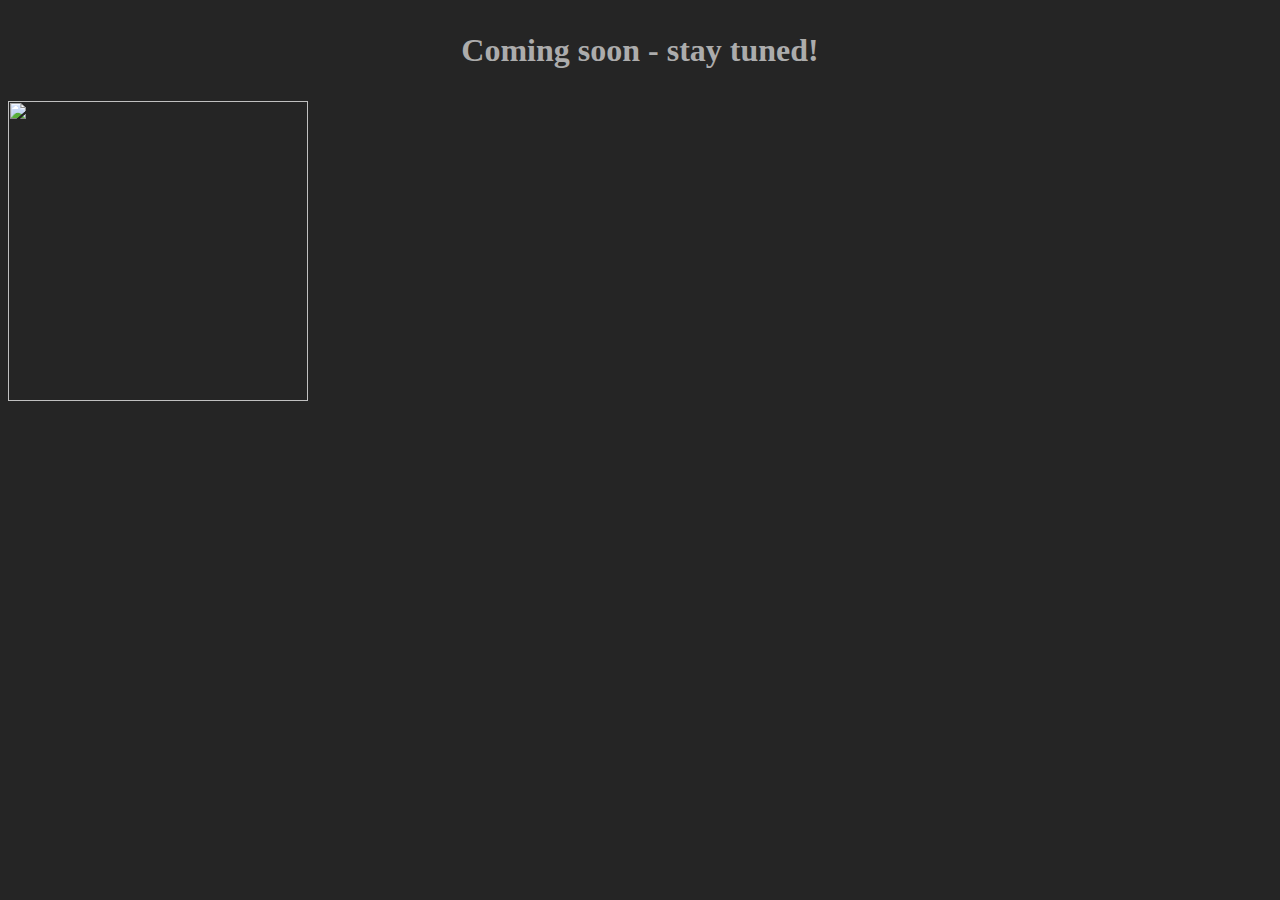
==== index.html @ c978b2a3 "Update index.html" ====
<!DOCTYPE html>
<html lang="en">
<head>
    <meta charset="UTF-8">
    <meta http-equiv="X-UA-Compatible" content="IE=edge">
    <meta name="viewport" content="width=device-width, initial-scale=1.0">
    <title>Document</title>
    
</head>
<body style="background-color:rgb(37, 37, 37)">
<h1><p style="color:rgb(172, 172, 172)" align="center"> Coming soon - stay tuned!</p></h1>
    <img src="pngkey-valknut-png-300_300.png" width="300" height="300" class="center">
</body>
</html>
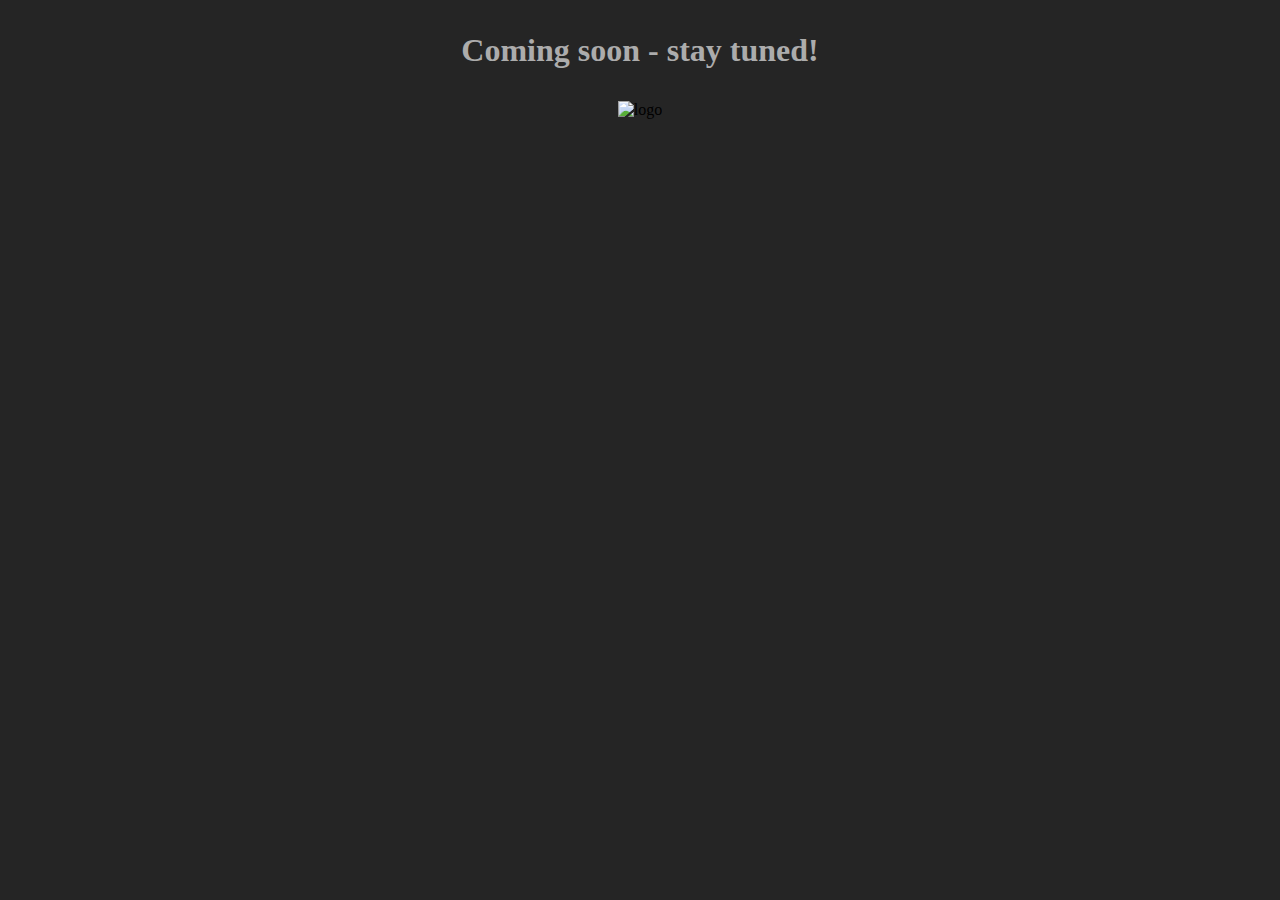
==== commit 4c3be9c0: "Update index.html" ====
--- a/index.html
+++ b/index.html
@@ -9,6 +9,8 @@
 </head>
 <body style="background-color:rgb(37, 37, 37)">
 <h1><p style="color:rgb(172, 172, 172)" align="center"> Coming soon - stay tuned!</p></h1>
-    <img src="pngkey-valknut-png-300_300.png" width="300" height="300" class="center">
+    <p style="text-align:center;"><img src="pngkey-valknut-png-300_300.png" width="300" height="300" alt="logo"></p>
+
+</style>
 </body>
 </html>
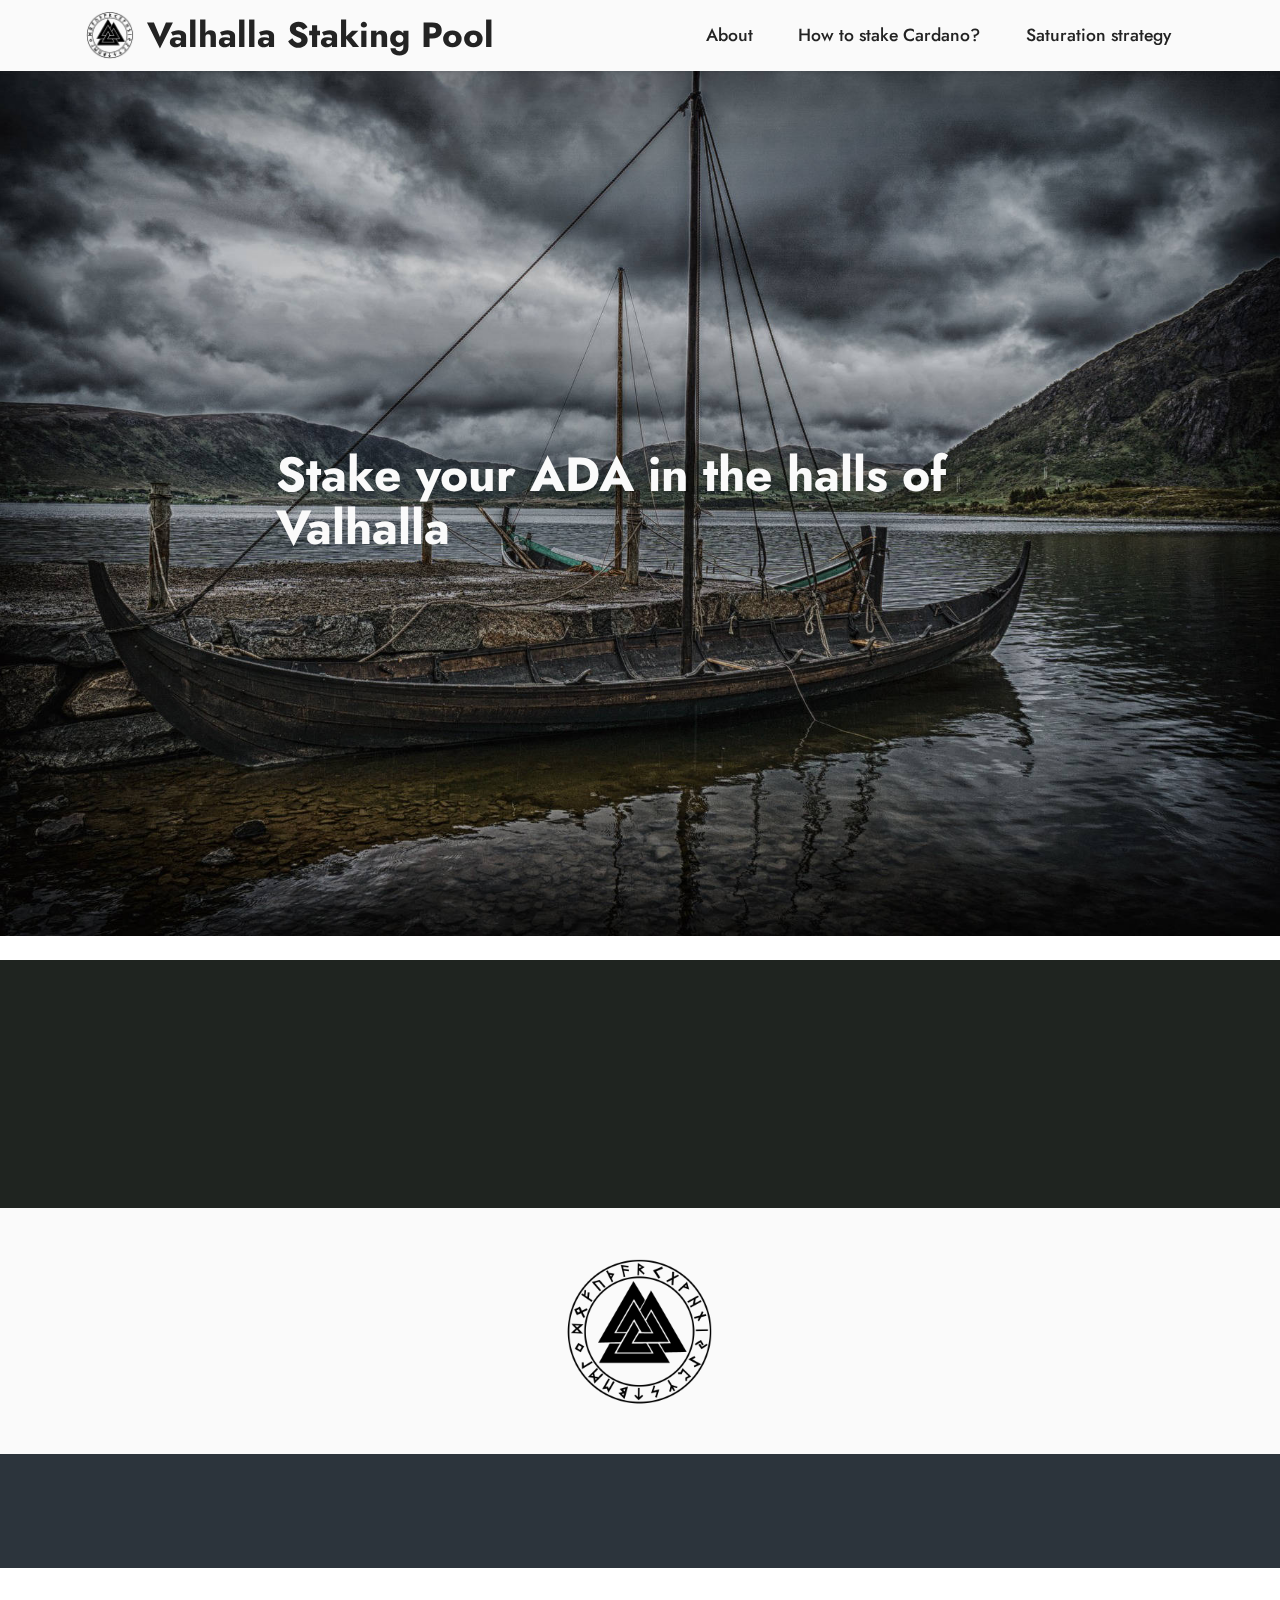
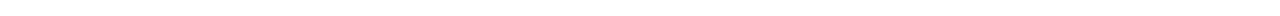
==== commit 44733aa8: "Update index.html" ====
--- a/index.html
+++ b/index.html
@@ -1,16 +1,225 @@
-<!DOCTYPE html>
-<html lang="en">
-<head>
-    <meta charset="UTF-8">
-    <meta http-equiv="X-UA-Compatible" content="IE=edge">
-    <meta name="viewport" content="width=device-width, initial-scale=1.0">
-    <title>Document</title>
-    
-</head>
-<body style="background-color:rgb(37, 37, 37)">
-<h1><p style="color:rgb(172, 172, 172)" align="center"> Coming soon - stay tuned!</p></h1>
-    <p style="text-align:center;"><img src="pngkey-valknut-png-300_300.png" width="300" height="300" alt="logo"></p>
-
-</style>
-</body>
-</html>
+<!DOCTYPE html>
+<html  >
+<head>
+  <!-- Site made with Mobirise Website Builder v5.3.0, https://mobirise.com -->
+  <meta charset="UTF-8">
+  <meta http-equiv="X-UA-Compatible" content="IE=edge">
+  <meta name="generator" content="Mobirise v5.3.0, mobirise.com">
+  <meta name="viewport" content="width=device-width, initial-scale=1, minimum-scale=1">
+  <link rel="shortcut icon" href="assets/images/odin-runes-vegvisir-valknut-runic-magic-armanen-runes-299d2a54396f952e47723fa8b13a6a12-800x800.png" type="image/x-icon">
+  <meta name="description" content="">
+  
+  
+  <title>Home</title>
+  <link rel="stylesheet" href="assets/web/assets/mobirise-icons2/mobirise2.css">
+  <link rel="stylesheet" href="assets/tether/tether.min.css">
+  <link rel="stylesheet" href="assets/bootstrap/css/bootstrap.min.css">
+  <link rel="stylesheet" href="assets/bootstrap/css/bootstrap-grid.min.css">
+  <link rel="stylesheet" href="assets/bootstrap/css/bootstrap-reboot.min.css">
+  <link rel="stylesheet" href="assets/animatecss/animate.css">
+  <link rel="stylesheet" href="assets/dropdown/css/style.css">
+  <link rel="stylesheet" href="assets/socicon/css/styles.css">
+  <link rel="stylesheet" href="assets/theme/css/style.css">
+  <link rel="preload" as="style" href="assets/mobirise/css/mbr-additional.css"><link rel="stylesheet" href="assets/mobirise/css/mbr-additional.css" type="text/css">
+  
+  
+  
+  
+</head>
+<body>
+  
+  <section class="menu menu2 cid-su24keXpRR" once="menu" id="menu2-k">
+    
+    <nav class="navbar navbar-dropdown navbar-fixed-top navbar-expand-lg">
+        <div class="container">
+            <div class="navbar-brand">
+                <span class="navbar-logo">
+                    
+                        <img src="assets/images/odin-runes-vegvisir-valknut-runic-magic-armanen-runes-299d2a54396f952e47723fa8b13a6a12-800x800.png" alt="Valhalla" style="height: 3rem;">
+                    
+                </span>
+                <span class="navbar-caption-wrap"><a class="navbar-caption text-black text-primary display-5" href="index.html">Valhalla Staking Pool</a></span>
+            </div>
+            <button class="navbar-toggler" type="button" data-toggle="collapse" data-target="#navbarSupportedContent" aria-controls="navbarNavAltMarkup" aria-expanded="false" aria-label="Toggle navigation">
+                <div class="hamburger">
+                    <span></span>
+                    <span></span>
+                    <span></span>
+                    <span></span>
+                </div>
+            </button>
+            <div class="collapse navbar-collapse" id="navbarSupportedContent">
+                <ul class="navbar-nav nav-dropdown nav-right" data-app-modern-menu="true">
+                  <li class="nav-item"><a class="nav-link link text-black display-4" href="page1.html">
+                            About</a></li>
+                  <li class="nav-item"><a class="nav-link link text-black display-4" href="page2.html">
+                            How to stake Cardano?</a></li>
+                  <li class="nav-item"><a class="nav-link link text-black display-4" href="page3.html">
+                            Saturation strategy</a></li>
+                </ul>
+                
+                
+            </div>
+        </div>
+    </nav>
+</section>
+
+<section class="header1 cid-s48MCQYojq mbr-fullscreen mbr-parallax-background" id="header1-f">
+
+    
+
+    
+
+    <div class="align-center container">
+        <div class="row justify-content-center">
+            <div class="col-12 col-lg-8">
+                <h1 class="mbr-section-title mbr-fonts-style mb-3 display-2"><strong>Stake your ADA in the halls of Valhalla</strong></h1>
+                
+                
+                
+            </div>
+        </div>
+    </div>
+</section>
+
+<section class="content1 cid-s48udlf8KU" id="content1-8">
+    
+    <div class="container">
+        <div class="row justify-content-center">
+            <div class="title col-12 col-md-12">
+                <h3 class="mbr-section-title mbr-fonts-style align-center mb-4 display-5"><strong>Pool info</strong></h3>
+                <h4 class="mbr-section-subtitle align-center mbr-fonts-style mb-4 display-7">Ticker: VLHLA<br>
+                Fixed Cost: 340 ADA<br>
+                Variable Fee: 1%<br>
+                Pool ID: 29889ecc8151e5a93fcd321cd905eee0f50c8364273550205058bfe8</h4>
+                
+            </div>
+        </div>
+    </div>
+</section>
+
+<!-- <section class="content1 cid-s48vaXqeL6" id="content1-b">
+    
+    <div class="container">
+        <div class="row justify-content-center">
+            <div class="title col-12 col-md-12">
+                <h3 class="mbr-section-title mbr-fonts-style align-center mb-4 display-2"><strong>Nagłówek 2</strong></h3>
+                <h4 class="mbr-section-subtitle align-center mbr-fonts-style mb-4 display-7">Lorem Ipsum is simply dummy text of the printing and typesetting industry. Lorem Ipsum has been the industry's standard dummy text ever since the 1500s, when an unknown printer took a galley of type and scrambled it to make a type specimen book. It has survived not only five centuries, but also the leap into electronic typesetting, remaining essentially unchanged. It was popularised in the 1960s with the release of Letraset sheets containing Lorem Ipsum passages, and more recently with desktop publishing software like Aldus PageMaker including versions of Lorem Ipsum.</h4>
+                
+            </div>
+        </div>
+    </div>
+</section> 
+
+<section class="content1 cid-s48vnjULo4" id="content1-c">
+    
+    <div class="container">
+        <div class="row justify-content-center">
+            <div class="title col-12 col-md-12">
+                <h3 class="mbr-section-title mbr-fonts-style align-center mb-4 display-2"><strong>Nagłówek 3</strong></h3>
+                <h4 class="mbr-section-subtitle align-center mbr-fonts-style mb-4 display-7">Lorem Ipsum is simply dummy text of the printing and typesetting industry. Lorem Ipsum has been the industry's standard dummy text ever since the 1500s, when an unknown printer took a galley of type and scrambled it to make a type specimen book. It has survived not only five centuries, but also the leap into electronic typesetting, remaining essentially unchanged. It was popularised in the 1960s with the release of Letraset sheets containing Lorem Ipsum passages, and more recently with desktop publishing software like Aldus PageMaker including versions of Lorem Ipsum.</h4>
+                
+            </div>
+        </div>
+    </div>
+</section> -->
+
+<section class="gallery6 mbr-gallery cid-su25ATc7hq" id="gallery6-o">
+    
+
+    <div class="mbr-overlay" style="opacity: 1; background-color: rgb(250, 250, 250);">
+    </div>
+
+    <div class="container">
+        
+        <div class="row mbr-gallery mt-4">
+            
+            
+            <div class="col-12 col-md-6 col-lg-12 item gallery-image active">
+                <div class="item-wrapper" data-toggle="modal" data-target="#suus8I5c5z-modal">
+                    <img class="w-100" src="assets/images/odin-runes-vegvisir-valknut-runic-magic-armanen-runes-299d2a54396f952e47723fa8b13a6a12-800x800.png" alt="" data-slide-to="0" data-target="#lb-suus8I5c5z">
+                    <div class="icon-wrapper">
+                        <span class="mobi-mbri mobi-mbri-search mbr-iconfont mbr-iconfont-btn"></span>
+                    </div>
+                </div>
+                
+            </div>
+            
+        </div>
+
+        <div class="modal mbr-slider" tabindex="-1" role="dialog" aria-hidden="true" id="suus8I5c5z-modal">
+            <div class="modal-dialog" role="document">
+                <div class="modal-content">
+                    <div class="modal-body">
+                        <div class="carousel slide" id="lb-suus8I5c5z" data-interval="5000">
+                            <div class="carousel-inner">
+                                
+                                
+                                <div class="carousel-item active">
+                                    <img class="d-block w-100" src="assets/images/odin-runes-vegvisir-valknut-runic-magic-armanen-runes-299d2a54396f952e47723fa8b13a6a12-800x800.png" alt="">
+                                </div>
+                                
+                            </div>
+                            <ol class="carousel-indicators">
+                                <li data-slide-to="0" class="active" data-target="#lb-suus8I5c5z"></li>
+                                
+                                
+                                
+                            </ol>
+                            <a role="button" href="" class="close" data-dismiss="modal" aria-label="Close">
+                            </a>
+                            <a class="carousel-control-prev carousel-control" role="button" data-slide="prev" href="#lb-suus8I5c5z">
+                                <span class="mobi-mbri mobi-mbri-arrow-prev" aria-hidden="true"></span>
+                                <span class="sr-only">Previous</span>
+                            </a>
+                            <a class="carousel-control-next carousel-control" role="button" data-slide="next" href="#lb-suus8I5c5z">
+                                <span class="mobi-mbri mobi-mbri-arrow-next" aria-hidden="true"></span>
+                                <span class="sr-only">Next</span>
+                            </a>
+                        </div>
+                    </div>
+                </div>
+            </div>
+        </div>
+    </div>
+</section>
+
+<section class="footer3 cid-s48P1Icc8J" once="footers" id="footer3-i">
+
+    
+
+    
+
+    <div class="container">
+        <div class="media-container-row align-center mbr-white">
+            
+            <div class="row social-row">
+                <div class="social-list align-right pb-2">
+                    
+                    
+                    
+                    
+                    
+                    
+                <div class="soc-item">
+                        <a href="https://t.me/joinchat/gdgktcsR2GY0MzA8">
+                            <span class="mbr-iconfont mbr-iconfont-social socicon-telegram socicon"></span>
+                        </a>
+                    </div><div class="soc-item">
+                        <a href="https://twitter.com/valhallapool" target="_blank">
+                            <span class="mbr-iconfont mbr-iconfont-social socicon-twitter socicon"></span>
+                        </a>
+                    </div></div>
+            </div>
+            <div class="row row-copirayt">
+                <p class="mbr-text mb-0 mbr-fonts-style mbr-white align-center display-7">Copyright © 2020 by <a href="https://world4players.com" class="text-primary" target="_blank">world4players</a>.<br></p>
+            </div>
+        </div>
+    </div>
+</section><section style="background-color: #fff; font-family: -apple-system, BlinkMacSystemFont, 'Segoe UI', 'Roboto', 'Helvetica Neue', Arial, sans-serif; color:#aaa; font-size:12px; padding: 0; align-items: center; display: flex;"><a href="https://mobirise.site/k" style="flex: 1 1; height: 3rem; padding-left: 1rem;"></a><p style="flex: 0 0 auto; margin:0; padding-right:1rem;">Design a free site with <a href="https://mobirise.site/z" style="color:#aaa;">Mobirise</a></p></section><script src="assets/web/assets/jquery/jquery.min.js"></script>  <script src="assets/popper/popper.min.js"></script>  <script src="assets/tether/tether.min.js"></script>  <script src="assets/bootstrap/js/bootstrap.min.js"></script>  <script src="assets/smoothscroll/smooth-scroll.js"></script>  <script src="assets/viewportchecker/jquery.viewportchecker.js"></script>  <script src="assets/parallax/jarallax.min.js"></script>  <script src="assets/dropdown/js/nav-dropdown.js"></script>  <script src="assets/dropdown/js/navbar-dropdown.js"></script>  <script src="assets/touchswipe/jquery.touch-swipe.min.js"></script>  <script src="assets/theme/js/script.js"></script>  
+  
+  
+ <div id="scrollToTop" class="scrollToTop mbr-arrow-up"><a style="text-align: center;"><i class="mbr-arrow-up-icon mbr-arrow-up-icon-cm cm-icon cm-icon-smallarrow-up"></i></a></div>
+    <input name="animation" type="hidden">
+  </body>
+</html>
--- a/assets/web/assets/mobirise-icons2/mobirise2.css
+++ b/assets/web/assets/mobirise-icons2/mobirise2.css
@@ -0,0 +1,498 @@
+@font-face {
+  font-family: 'Moririse2';
+  font-display: swap;
+  src:  url('mobirise2.eot?f2bix4');
+  src:  url('mobirise2.eot?f2bix4#iefix') format('embedded-opentype'),
+    url('mobirise2.ttf?f2bix4') format('truetype'),
+    url('mobirise2.woff?f2bix4') format('woff'),
+    url('mobirise2.svg?f2bix4#mobirise2') format('svg');
+  font-weight: normal;
+  font-style: normal;
+}
+
+[class^="mobi-"], [class*=" mobi-"] {
+  /* use !important to prevent issues with browser extensions that change fonts */
+  font-family: 'Moririse2' !important;
+  speak: none;
+  font-style: normal;
+  font-weight: normal;
+  font-variant: normal;
+  text-transform: none;
+  line-height: 1;
+
+  /* Better Font Rendering =========== */
+  -webkit-font-smoothing: antialiased;
+  -moz-osx-font-smoothing: grayscale;
+}
+
+.mobi-mbri-add-submenu:before {
+  content: "\e900";
+}
+.mobi-mbri-alert:before {
+  content: "\e901";
+}
+.mobi-mbri-align-center:before {
+  content: "\e902";
+}
+.mobi-mbri-align-justify:before {
+  content: "\e903";
+}
+.mobi-mbri-align-left:before {
+  content: "\e904";
+}
+.mobi-mbri-align-right:before {
+  content: "\e905";
+}
+.mobi-mbri-android:before {
+  content: "\e906";
+}
+.mobi-mbri-apple:before {
+  content: "\e907";
+}
+.mobi-mbri-arrow-down:before {
+  content: "\e908";
+}
+.mobi-mbri-arrow-next:before {
+  content: "\e909";
+}
+.mobi-mbri-arrow-prev:before {
+  content: "\e90a";
+}
+.mobi-mbri-arrow-up:before {
+  content: "\e90b";
+}
+.mobi-mbri-bold:before {
+  content: "\e90c";
+}
+.mobi-mbri-bookmark:before {
+  content: "\e90d";
+}
+.mobi-mbri-bootstrap:before {
+  content: "\e90e";
+}
+.mobi-mbri-briefcase:before {
+  content: "\e90f";
+}
+.mobi-mbri-browse:before {
+  content: "\e910";
+}
+.mobi-mbri-bulleted-list:before {
+  content: "\e911";
+}
+.mobi-mbri-calendar:before {
+  content: "\e912";
+}
+.mobi-mbri-camera:before {
+  content: "\e913";
+}
+.mobi-mbri-cart-add:before {
+  content: "\e914";
+}
+.mobi-mbri-cart-full:before {
+  content: "\e915";
+}
+.mobi-mbri-cash:before {
+  content: "\e916";
+}
+.mobi-mbri-change-style:before {
+  content: "\e917";
+}
+.mobi-mbri-chat:before {
+  content: "\e918";
+}
+.mobi-mbri-clock:before {
+  content: "\e919";
+}
+.mobi-mbri-close:before {
+  content: "\e91a";
+}
+.mobi-mbri-cloud:before {
+  content: "\e91b";
+}
+.mobi-mbri-code:before {
+  content: "\e91c";
+}
+.mobi-mbri-contact-form:before {
+  content: "\e91d";
+}
+.mobi-mbri-credit-card:before {
+  content: "\e91e";
+}
+.mobi-mbri-cursor-click:before {
+  content: "\e91f";
+}
+.mobi-mbri-cust-feedback:before {
+  content: "\e920";
+}
+.mobi-mbri-database:before {
+  content: "\e921";
+}
+.mobi-mbri-delivery:before {
+  content: "\e922";
+}
+.mobi-mbri-desktop:before {
+  content: "\e923";
+}
+.mobi-mbri-devices:before {
+  content: "\e924";
+}
+.mobi-mbri-down:before {
+  content: "\e925";
+}
+.mobi-mbri-download-2:before {
+  content: "\e926";
+}
+.mobi-mbri-download:before {
+  content: "\e927";
+}
+.mobi-mbri-drag-n-drop-2:before {
+  content: "\e928";
+}
+.mobi-mbri-drag-n-drop:before {
+  content: "\e929";
+}
+.mobi-mbri-edit-2:before {
+  content: "\e92a";
+}
+.mobi-mbri-edit:before {
+  content: "\e92b";
+}
+.mobi-mbri-error:before {
+  content: "\e92c";
+}
+.mobi-mbri-extension:before {
+  content: "\e92d";
+}
+.mobi-mbri-features:before {
+  content: "\e92e";
+}
+.mobi-mbri-file:before {
+  content: "\e92f";
+}
+.mobi-mbri-flag:before {
+  content: "\e930";
+}
+.mobi-mbri-folder:before {
+  content: "\e931";
+}
+.mobi-mbri-gift:before {
+  content: "\e932";
+}
+.mobi-mbri-github:before {
+  content: "\e933";
+}
+.mobi-mbri-globe-2:before {
+  content: "\e934";
+}
+.mobi-mbri-globe:before {
+  content: "\e935";
+}
+.mobi-mbri-growing-chart:before {
+  content: "\e936";
+}
+.mobi-mbri-hearth:before {
+  content: "\e937";
+}
+.mobi-mbri-help:before {
+  content: "\e938";
+}
+.mobi-mbri-home:before {
+  content: "\e939";
+}
+.mobi-mbri-hot-cup:before {
+  content: "\e93a";
+}
+.mobi-mbri-idea:before {
+  content: "\e93b";
+}
+.mobi-mbri-image-gallery:before {
+  content: "\e93c";
+}
+.mobi-mbri-image-slider:before {
+  content: "\e93d";
+}
+.mobi-mbri-info:before {
+  content: "\e93e";
+}
+.mobi-mbri-italic:before {
+  content: "\e93f";
+}
+.mobi-mbri-key:before {
+  content: "\e940";
+}
+.mobi-mbri-laptop:before {
+  content: "\e941";
+}
+.mobi-mbri-layers:before {
+  content: "\e942";
+}
+.mobi-mbri-left-right:before {
+  content: "\e943";
+}
+.mobi-mbri-left:before {
+  content: "\e944";
+}
+.mobi-mbri-letter:before {
+  content: "\e945";
+}
+.mobi-mbri-like:before {
+  content: "\e946";
+}
+.mobi-mbri-link:before {
+  content: "\e947";
+}
+.mobi-mbri-lock:before {
+  content: "\e948";
+}
+.mobi-mbri-login:before {
+  content: "\e949";
+}
+.mobi-mbri-logout:before {
+  content: "\e94a";
+}
+.mobi-mbri-magic-stick:before {
+  content: "\e94b";
+}
+.mobi-mbri-map-pin:before {
+  content: "\e94c";
+}
+.mobi-mbri-menu:before {
+  content: "\e94d";
+}
+.mobi-mbri-mobile-2:before {
+  content: "\e94e";
+}
+.mobi-mbri-mobile-horizontal:before {
+  content: "\e94f";
+}
+.mobi-mbri-mobile:before {
+  content: "\e950";
+}
+.mobi-mbri-mobirise:before {
+  content: "\e951";
+}
+.mobi-mbri-more-horizontal:before {
+  content: "\e952";
+}
+.mobi-mbri-more-vertical:before {
+  content: "\e953";
+}
+.mobi-mbri-music:before {
+  content: "\e954";
+}
+.mobi-mbri-new-file:before {
+  content: "\e955";
+}
+.mobi-mbri-numbered-list:before {
+  content: "\e956";
+}
+.mobi-mbri-opened-folder:before {
+  content: "\e957";
+}
+.mobi-mbri-pages:before {
+  content: "\e958";
+}
+.mobi-mbri-paper-plane:before {
+  content: "\e959";
+}
+.mobi-mbri-paperclip:before {
+  content: "\e95a";
+}
+.mobi-mbri-phone:before {
+  content: "\e95b";
+}
+.mobi-mbri-photo:before {
+  content: "\e95c";
+}
+.mobi-mbri-photos:before {
+  content: "\e95d";
+}
+.mobi-mbri-pin:before {
+  content: "\e95e";
+}
+.mobi-mbri-play:before {
+  content: "\e95f";
+}
+.mobi-mbri-plus:before {
+  content: "\e960";
+}
+.mobi-mbri-preview:before {
+  content: "\e961";
+}
+.mobi-mbri-print:before {
+  content: "\e962";
+}
+.mobi-mbri-protect:before {
+  content: "\e963";
+}
+.mobi-mbri-question:before {
+  content: "\e964";
+}
+.mobi-mbri-quote-left:before {
+  content: "\e965";
+}
+.mobi-mbri-quote-right:before {
+  content: "\e966";
+}
+.mobi-mbri-redo:before {
+  content: "\e967";
+}
+.mobi-mbri-refresh:before {
+  content: "\e968";
+}
+.mobi-mbri-responsive-2:before {
+  content: "\e969";
+}
+.mobi-mbri-responsive:before {
+  content: "\e96a";
+}
+.mobi-mbri-right:before {
+  content: "\e96b";
+}
+.mobi-mbri-rocket:before {
+  content: "\e96c";
+}
+.mobi-mbri-sad-face:before {
+  content: "\e96d";
+}
+.mobi-mbri-sale:before {
+  content: "\e96e";
+}
+.mobi-mbri-save:before {
+  content: "\e96f";
+}
+.mobi-mbri-search:before {
+  content: "\e970";
+}
+.mobi-mbri-setting-2:before {
+  content: "\e971";
+}
+.mobi-mbri-setting-3:before {
+  content: "\e972";
+}
+.mobi-mbri-setting:before {
+  content: "\e973";
+}
+.mobi-mbri-share:before {
+  content: "\e974";
+}
+.mobi-mbri-shopping-bag:before {
+  content: "\e975";
+}
+.mobi-mbri-shopping-basket:before {
+  content: "\e976";
+}
+.mobi-mbri-shopping-cart:before {
+  content: "\e977";
+}
+.mobi-mbri-sites:before {
+  content: "\e978";
+}
+.mobi-mbri-smile-face:before {
+  content: "\e979";
+}
+.mobi-mbri-speed:before {
+  content: "\e97a";
+}
+.mobi-mbri-star:before {
+  content: "\e97b";
+}
+.mobi-mbri-success:before {
+  content: "\e97c";
+}
+.mobi-mbri-sun:before {
+  content: "\e97d";
+}
+.mobi-mbri-sun2:before {
+  content: "\e97e";
+}
+.mobi-mbri-tablet-vertical:before {
+  content: "\e97f";
+}
+.mobi-mbri-tablet:before {
+  content: "\e980";
+}
+.mobi-mbri-target:before {
+  content: "\e981";
+}
+.mobi-mbri-timer:before {
+  content: "\e982";
+}
+.mobi-mbri-to-ftp:before {
+  content: "\e983";
+}
+.mobi-mbri-to-local-drive:before {
+  content: "\e984";
+}
+.mobi-mbri-touch-swipe:before {
+  content: "\e985";
+}
+.mobi-mbri-touch:before {
+  content: "\e986";
+}
+.mobi-mbri-trash:before {
+  content: "\e987";
+}
+.mobi-mbri-underline:before {
+  content: "\e988";
+}
+.mobi-mbri-undo:before {
+  content: "\e989";
+}
+.mobi-mbri-unlink:before {
+  content: "\e98a";
+}
+.mobi-mbri-unlock:before {
+  content: "\e98b";
+}
+.mobi-mbri-up-down:before {
+  content: "\e98c";
+}
+.mobi-mbri-up:before {
+  content: "\e98d";
+}
+.mobi-mbri-update:before {
+  content: "\e98e";
+}
+.mobi-mbri-upload-2:before {
+  content: "\e98f";
+}
+.mobi-mbri-upload:before {
+  content: "\e990";
+}
+.mobi-mbri-user-2:before {
+  content: "\e991";
+}
+.mobi-mbri-user:before {
+  content: "\e992";
+}
+.mobi-mbri-users:before {
+  content: "\e993";
+}
+.mobi-mbri-video-play:before {
+  content: "\e994";
+}
+.mobi-mbri-video:before {
+  content: "\e995";
+}
+.mobi-mbri-watch:before {
+  content: "\e996";
+}
+.mobi-mbri-website-theme-2:before {
+  content: "\e997";
+}
+.mobi-mbri-website-theme:before {
+  content: "\e998";
+}
+.mobi-mbri-wifi:before {
+  content: "\e999";
+}
+.mobi-mbri-windows:before {
+  content: "\e99a";
+}
+.mobi-mbri-zoom-in:before {
+  content: "\e99b";
+}
+.mobi-mbri-zoom-out:before {
+  content: "\e99c";
+}
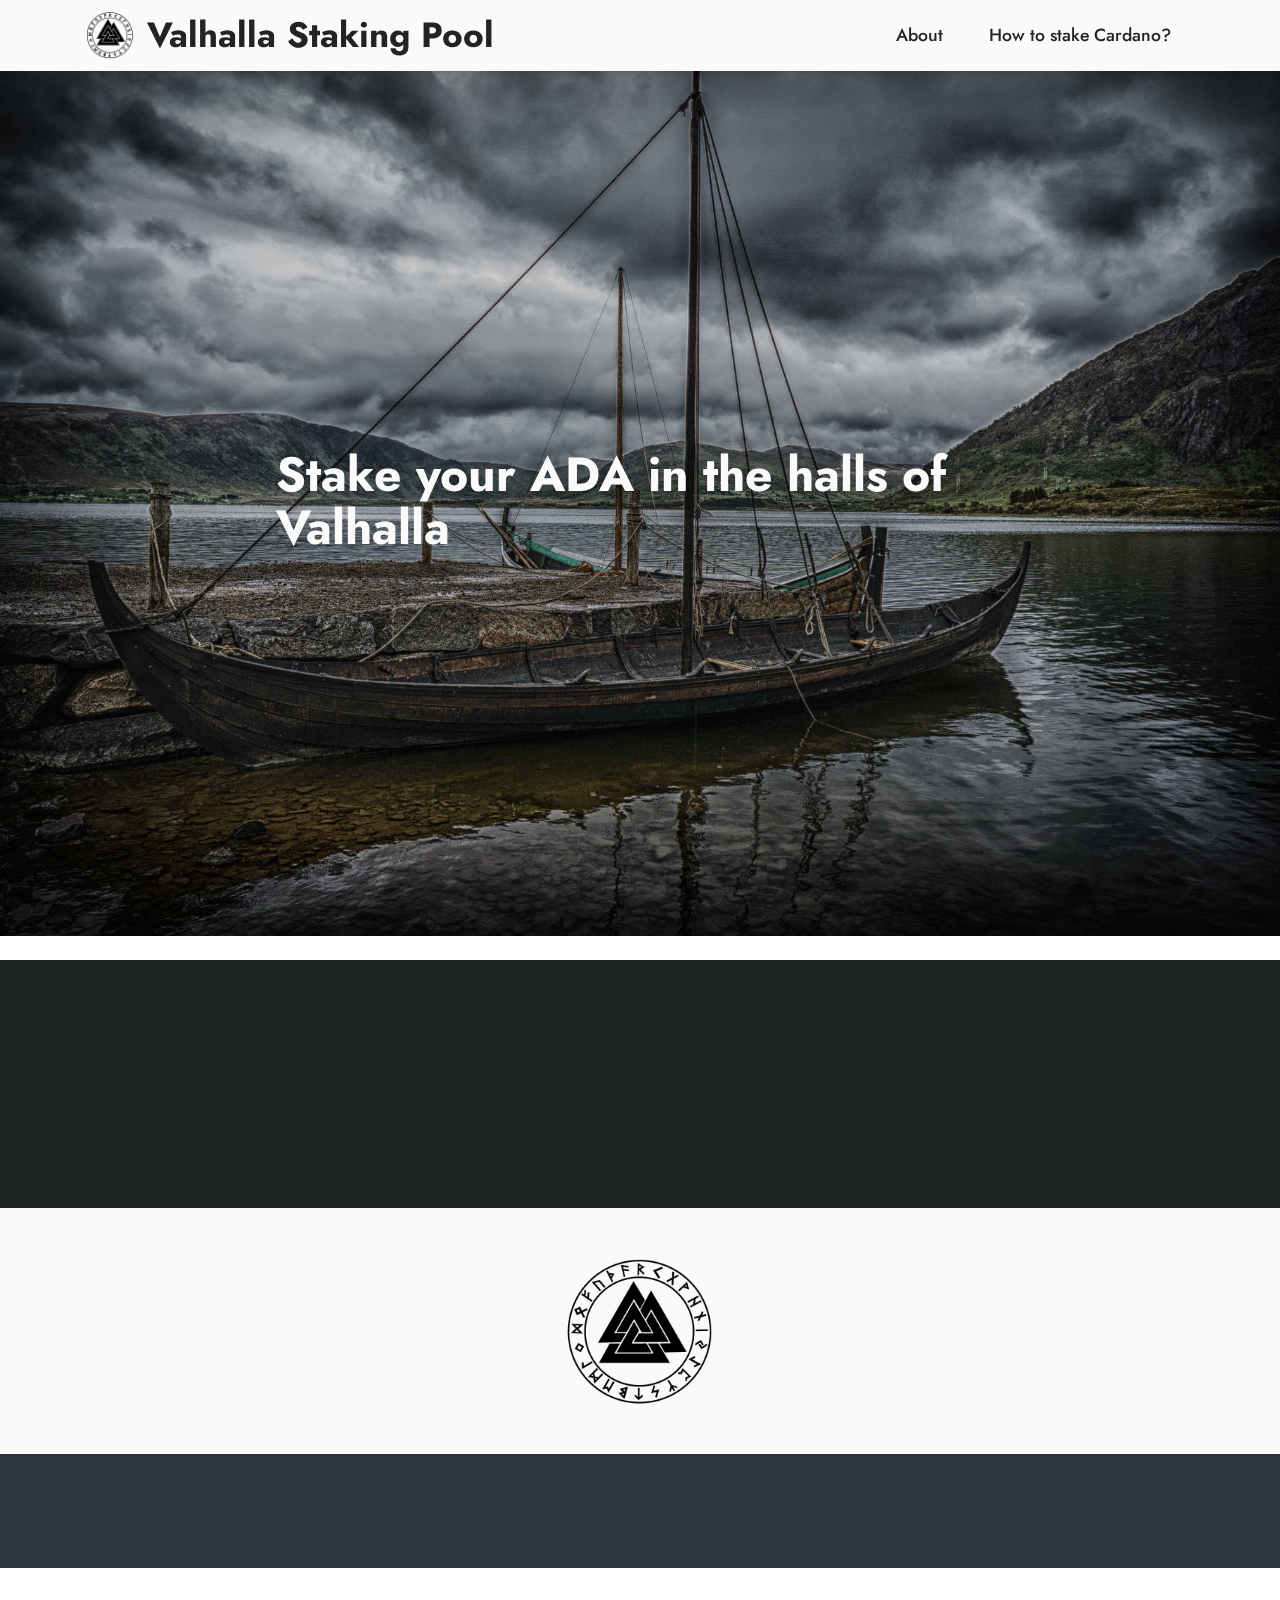
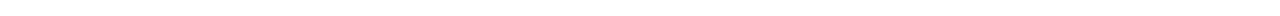
==== commit 4a694dd0: "Update index.html" ====
--- a/index.html
+++ b/index.html
@@ -54,9 +54,9 @@
                             About</a></li>
                   <li class="nav-item"><a class="nav-link link text-black display-4" href="page2.html">
                             How to stake Cardano?</a></li>
-                  <li class="nav-item"><a class="nav-link link text-black display-4" href="page3.html">
-                            Saturation strategy</a></li>
-                </ul>
+                  <!--<li class="nav-item"><a class="nav-link link text-black display-4" href="page3.html">
+                            Saturation strategy</a></li>-->
+                 </ul>
                 
                 
             </div>
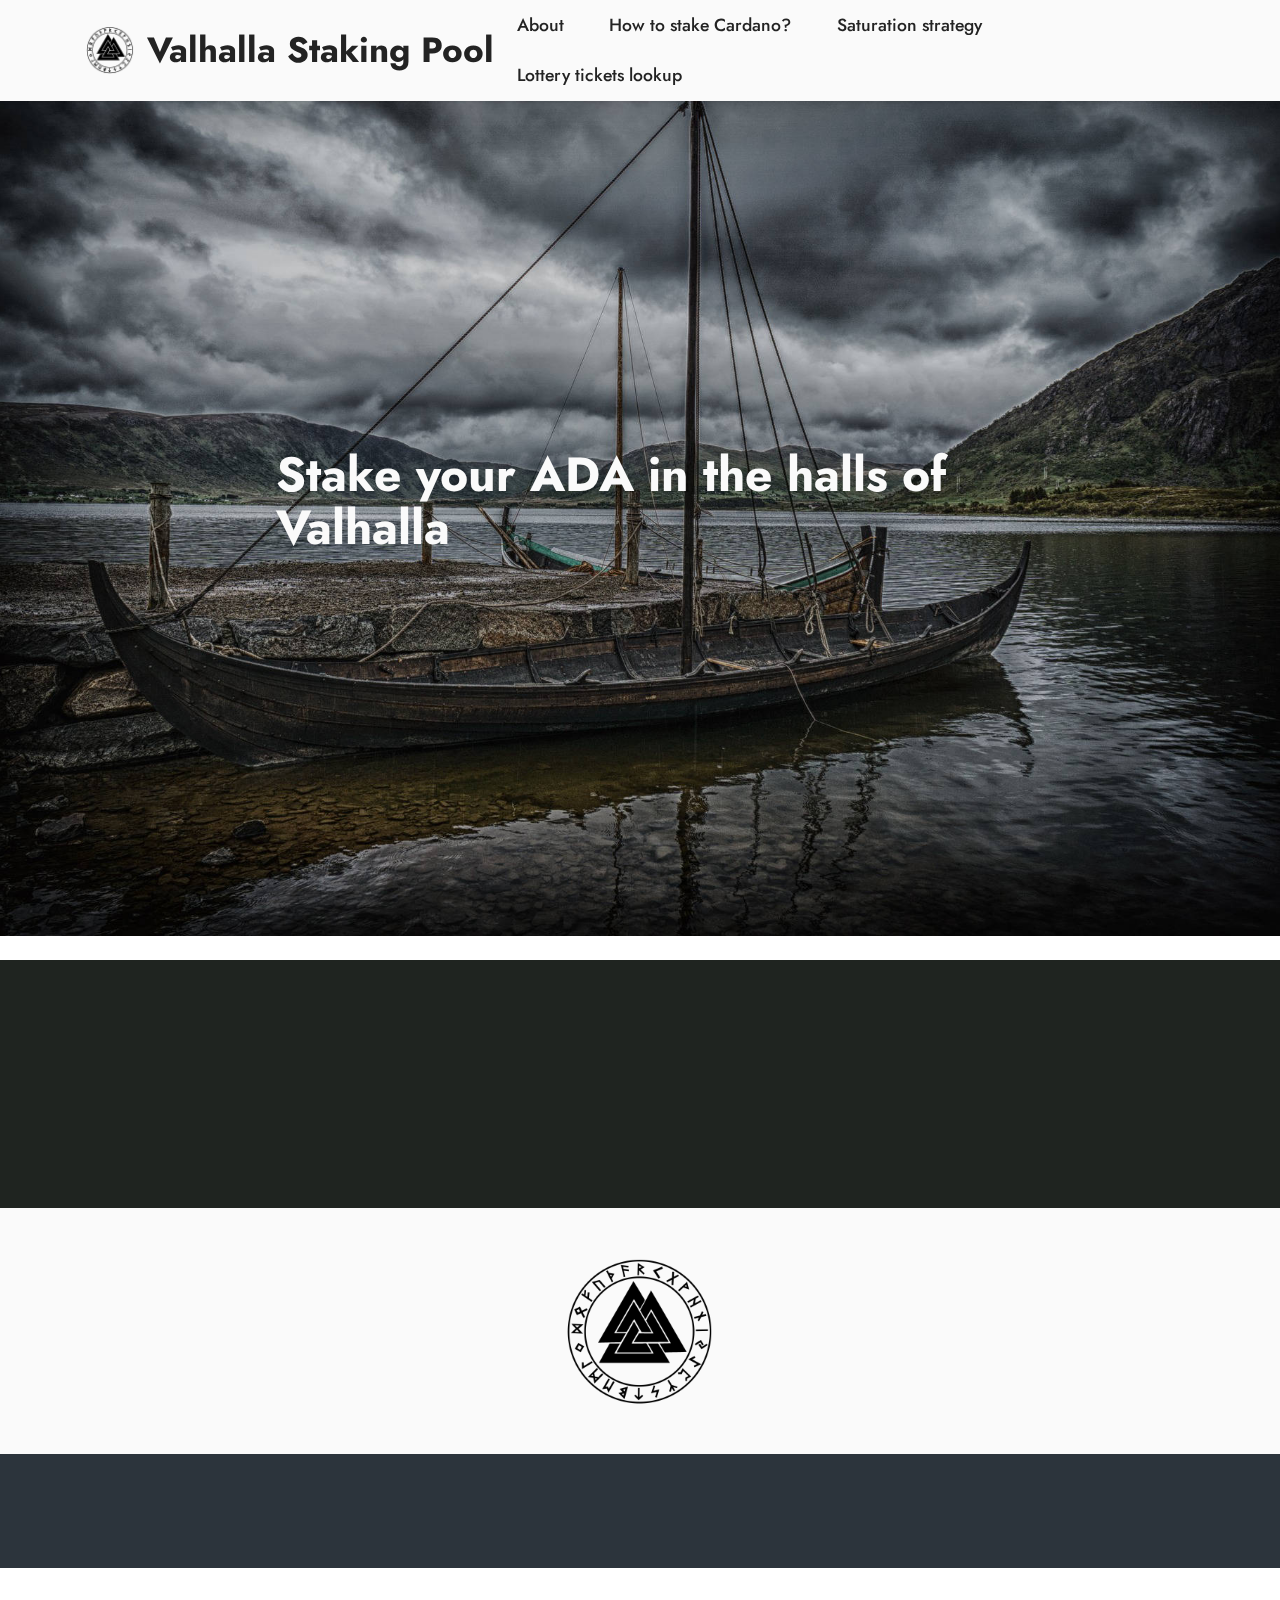
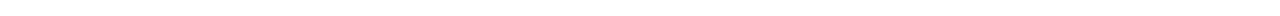
==== commit 6baff1af: "Update index.html" ====
--- a/index.html
+++ b/index.html
@@ -54,8 +54,10 @@
                             About</a></li>
                   <li class="nav-item"><a class="nav-link link text-black display-4" href="page2.html">
                             How to stake Cardano?</a></li>
-                  <!--<li class="nav-item"><a class="nav-link link text-black display-4" href="page3.html">
-                            Saturation strategy</a></li>-->
+                  <li class="nav-item"><a class="nav-link link text-black display-4" href="page3.html">
+                            Saturation strategy</a></li>
+                  <li class="nav-item"><a class="nav-link link text-black display-4" href="lottery.html">
+                            Lottery tickets lookup</a></li>
                  </ul>
                 
                 
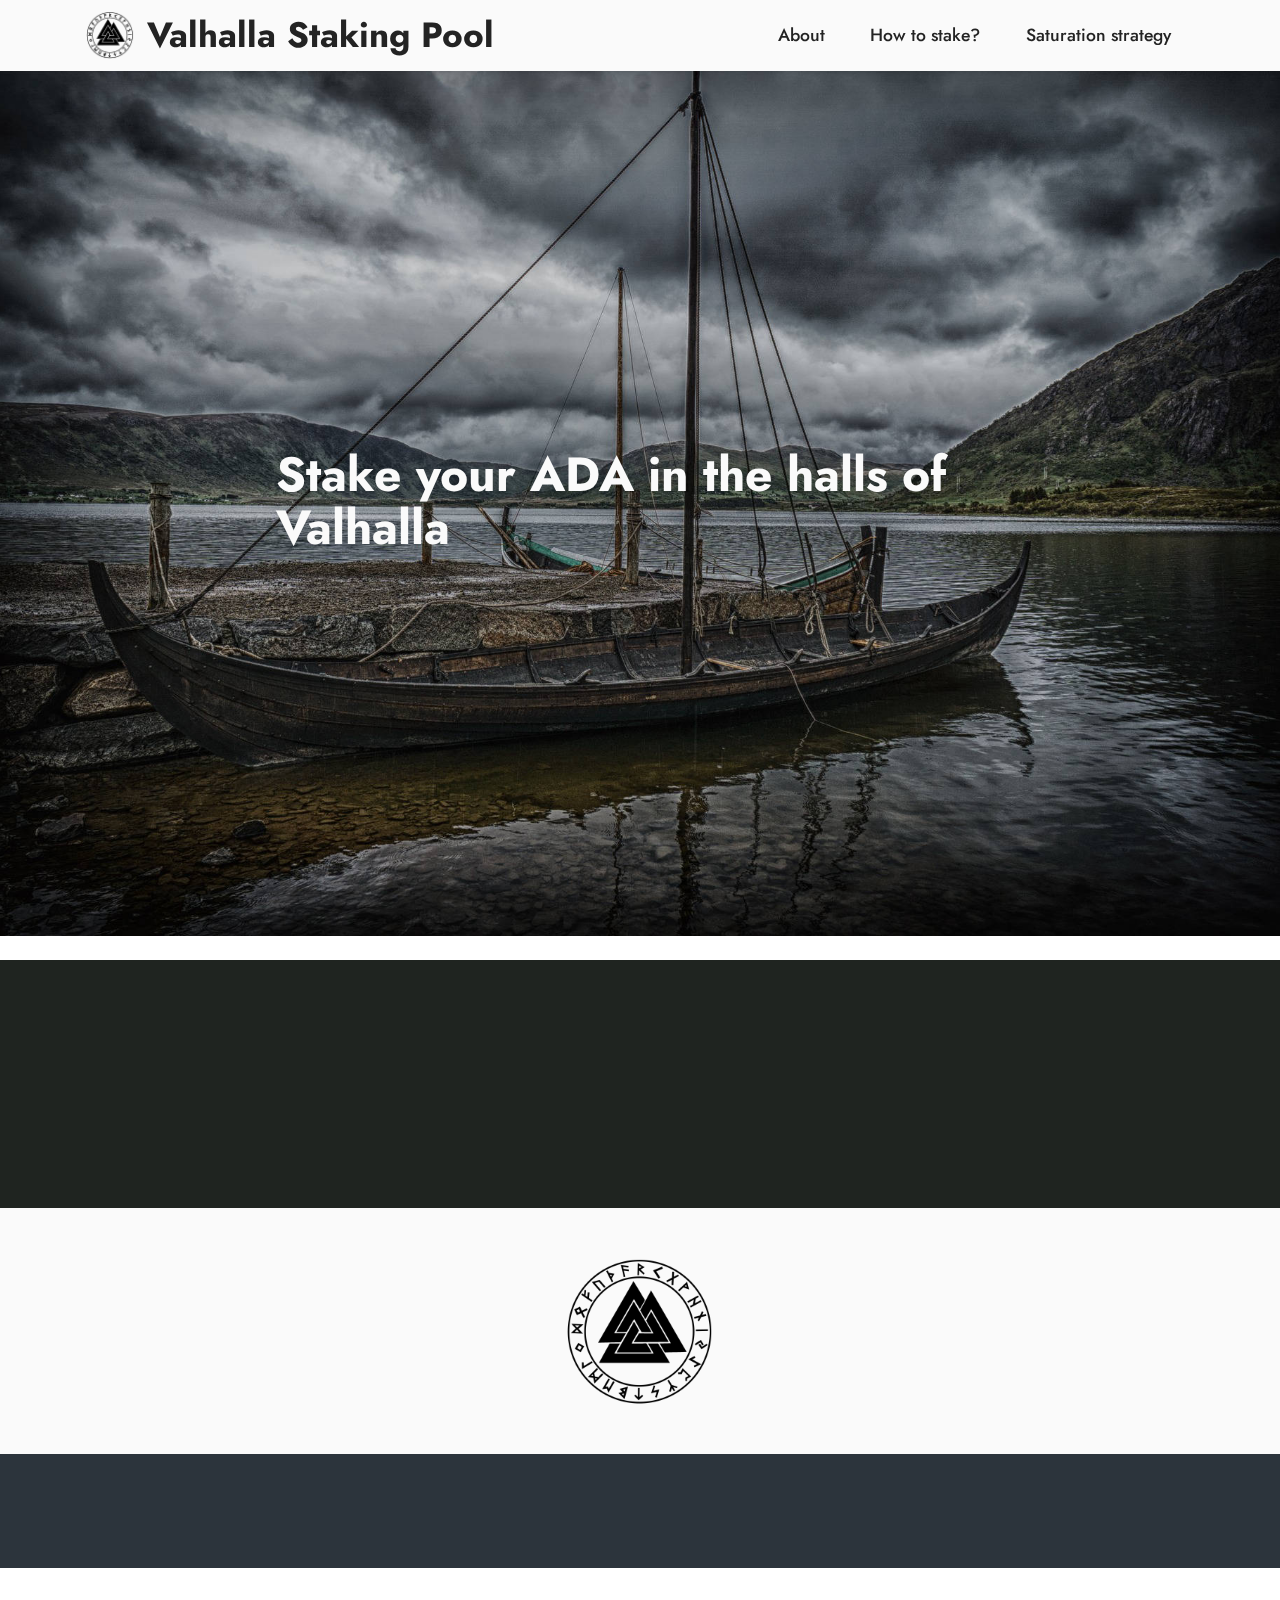
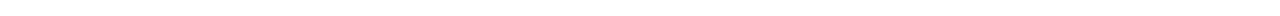
==== commit eabcc5b5: "Update index.html" ====
--- a/index.html
+++ b/index.html
@@ -10,7 +10,7 @@
   <meta name="description" content="">
   
   
-  <title>Home</title>
+  <title>Home Valhalla</title>
   <link rel="stylesheet" href="assets/web/assets/mobirise-icons2/mobirise2.css">
   <link rel="stylesheet" href="assets/tether/tether.min.css">
   <link rel="stylesheet" href="assets/bootstrap/css/bootstrap.min.css">
@@ -53,11 +53,9 @@
                   <li class="nav-item"><a class="nav-link link text-black display-4" href="page1.html">
                             About</a></li>
                   <li class="nav-item"><a class="nav-link link text-black display-4" href="page2.html">
-                            How to stake Cardano?</a></li>
+                            How to stake?</a></li>
                   <li class="nav-item"><a class="nav-link link text-black display-4" href="page3.html">
                             Saturation strategy</a></li>
-                  <li class="nav-item"><a class="nav-link link text-black display-4" href="lottery.html">
-                            Lottery tickets lookup</a></li>
                  </ul>
                 
                 
